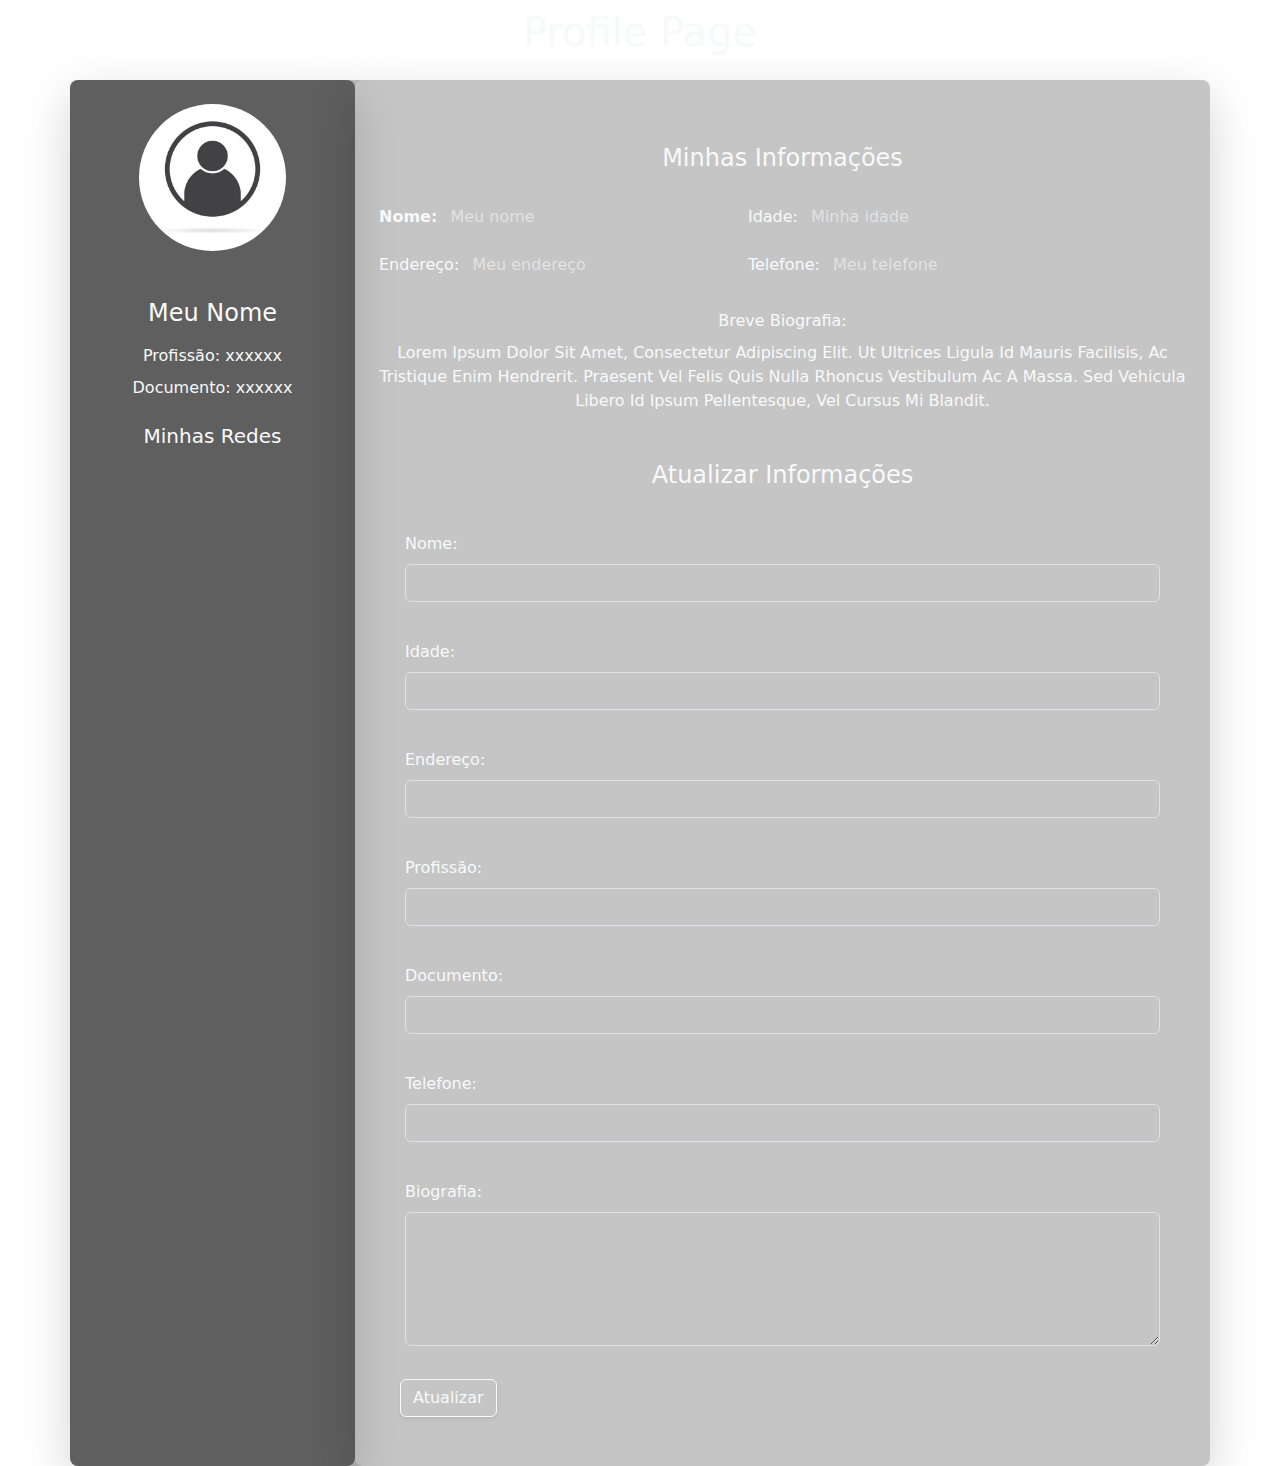
==== index.html @ d6658613 "Pequenos ajustes de rotas" ====
<!DOCTYPE html>
<html lang="pt-br">
  <head>
    <meta charset="UTF-8" />
    <meta name="viewport" content="width=device-width, initial-scale=1" />
    <title>Minha Página</title>
    <link rel="stylesheet"
      href="https://cdnjs.cloudflare.com/ajax/libs/font-awesome/6.4.0/css/all.min.css"
      integrity="sha512-iecdLmaskl7CVkqkXNQ/ZH/XLlvWZOJyj7Yy7tcenmpD1ypASozpmT/E0iPtmFIB46ZmdtAc9eNBvH0H/ZpiBw=="
      crossorigin="anonymous" referrerpolicy="no-referrer"/>
      <link rel="stylesheet" href="src/css/bootstrap.css">
      <script src="src/js/main.js" type="module" async></script>
  </head>
  <body class="text-black">
    <header class="bg-gradient navbar-nav mb-2">
      <a href="index.html" class="text-decoration-none">
        <h1 class="text-center text-light  py-2 h1">Profile Page</h1>
      </a>
    </header>
    <main class="text-light">
      <div class="container bg-gradient rounded-3">
        <div class="rounded-3 row bg-black bg-opacity-25">
          <div
            class="col-12 col-md-3 text-center text-light
            rounded-3 bg-opacity-50 bg-black shadow-lg">
            
                       <!--  <img class="picture_img rounded-circle w-100" src="src/assets/user.jpg" alt="imagem de usuário."> -->
          
            <div class="col-10 mb-5 img-fluid mt-4 w-75 m-auto">
              <label class="picture rounded-circle mt-4 w-75 d-flex m-auto" for="picture_input" tabindex="0">
                <input type="file" accept="image/*" class="picture_input d-none" id="picture_input">
                <span class="text-secondary picture_img rounded-circle w-100" id="picture_img">
                </span>

                
              </label>
            </div>

            <h2 class="h4 mb-3" id="profileName">Meu Nome</h2>
            <label for="profession" class="d-block mb-2">Profissão: <span id="userProfession">xxxxxx</span></label>
            <label for="numberDocument" class="d-block mb-2">Documento: <span id="userNumberDocument">xxxxxx</span></label>
            <h2 class="h5 mt-4">Minhas Redes</h2>
            <div class="mb-3 mt-4">
              <a href="https://www.linkedin.com/" target="_blank" class="link-light m-1"><i class="fa-brands
                  fa-linkedin fa-xl"></i></a>
              <a href="https://github.com/" target="_blank" class="link-light m-1"><i class="fa-brands fa-github
                  fa-xl"></i></a>
              <a href="https://twitter.com/" target="_blank" class="link-light m-1"><i class="fa-brands fa-twitter
                  fa-xl"></i></a>
              <a href="https://stackoverflow.com/" target="_blank" class="link-light m-1"><i class="fa-brands
                  fa-stack-overflow fa-xl"></i></a>
            </div>
            <img src="" alt="" />
          </div>
          <div class="col-12 col-md-9 shadow-lg p-3 bg-body bg-opacity-10 rounded-3">
            <h2 class="h4 mb-4 mt-5 text-center">Minhas Informações</h2>
            <div class="row mb-3">
              <div class="col-12 col-md-5 m-2">
                <label for="name" class="form-label"><strong>Nome:</strong> </label>
                <span class="text-white-50 m-2" id="userName">Meu nome</span>
              </div>
              <div class="col-12 col-md-5 m-2">
                <label for="age" class="form-label">Idade:</label>
                <span class="text-white-50 m-2" id="userAge">Minha idade</span>
              </div>
              <div class="col-12 col-md-5 m-2">
                <label for="location" class="form-label">Endereço:</label>
                <span class="text-white-50 m-2" id="userLocation">Meu endereço</span>
              </div>
              <div class="col-12 col-md-5 m-2">
                <label for="phone" class="form-label">Telefone:</label>
                <span class="text-white-50 m-2" id="userPhone">Meu telefone</span>
              </div>
            </div>
            <div class="mb-3 text-center text-capitalize">
              <label for="bio" class="form-label">Breve Biografia:</label>
              <p id="userBio">
                Lorem ipsum dolor sit amet, consectetur adipiscing elit. Ut
                ultrices ligula id mauris facilisis, ac tristique enim
                hendrerit. Praesent vel felis quis nulla rhoncus vestibulum ac a
                massa. Sed vehicula libero id ipsum pellentesque, vel cursus mi
                blandit.
              </p>
            </div>
            <h2 class="h4 mb-2 mt-5 text-center">Atualizar Informações</h2>
            <form action="" method="post" class="alert">
              <div class="mb-1 alert">
                <label for="name" class="form-label">Nome:</label>
                <input
                  type="text"
                  id="name"
                  name="name"
                  class="form-control form-control text-light bg-transparent"
                  required
                  />
              </div>
              <div class="mb-1 alert">
                <label for="age" class="form-label">Idade:</label>
                <input
                  type="number"
                  id="age"
                  name="age"
                  class="form-control form-control text-light bg-transparent"
                     min="18"
                  required
                  />
              </div>
              <div class="mb-1 alert">
                <label for="location" class="form-label">Endereço:</label>
                <input
                  type="text"
                  id="location"
                  name="location"
                  class="form-control form-control text-light bg-transparent"
                  required
                  />
              </div>
              <div class="mb-1 alert">
                <label for="location" class="form-label">Profissão:</label>
                <input
                  type="text"
                  id="profession"
                  name="profession"
                  class="form-control form-control text-light bg-transparent"
                  required
                  />
              </div>
              <div class="mb-1 alert">
                <label for="location" class="form-label">Documento:</label>
                <input
                  type="text"
                  id="numberDocument"
                  name="numberDocument"
                  class="form-control form-control text-light bg-transparent"
                  min="11"
                  required
                  />
              </div>
              <div class="mb-1 alert">
                <label for="phone" class="form-label">Telefone:</label>
                <input
                  type="text"
                  id="phone"
                  name="phone"
                  class="form-control form-control text-light bg-transparent"
                  required
                  />
              </div>
              <div class="mb-1 alert">
                <label for="bio" class="form-label">Biografia:</label>
                <textarea
                  id="bio"
                  name="bio"
                     class="form-control form-control text-light bg-transparent"
                  rows="5"
                  required></textarea>
              </div>
              <div class="container mt-3">
                <a href="index.html" class="btn shadow-sm bg-transparent text-light border-opacity-100 border-light border-1"  id="btnSubmit">
                  Atualizar
                </a>
              </div>
            </form>
          </div>
        </div>
      </div>
    </main>
      <script src="src/js/bootstrap.js"></script>
  </body>
</html>
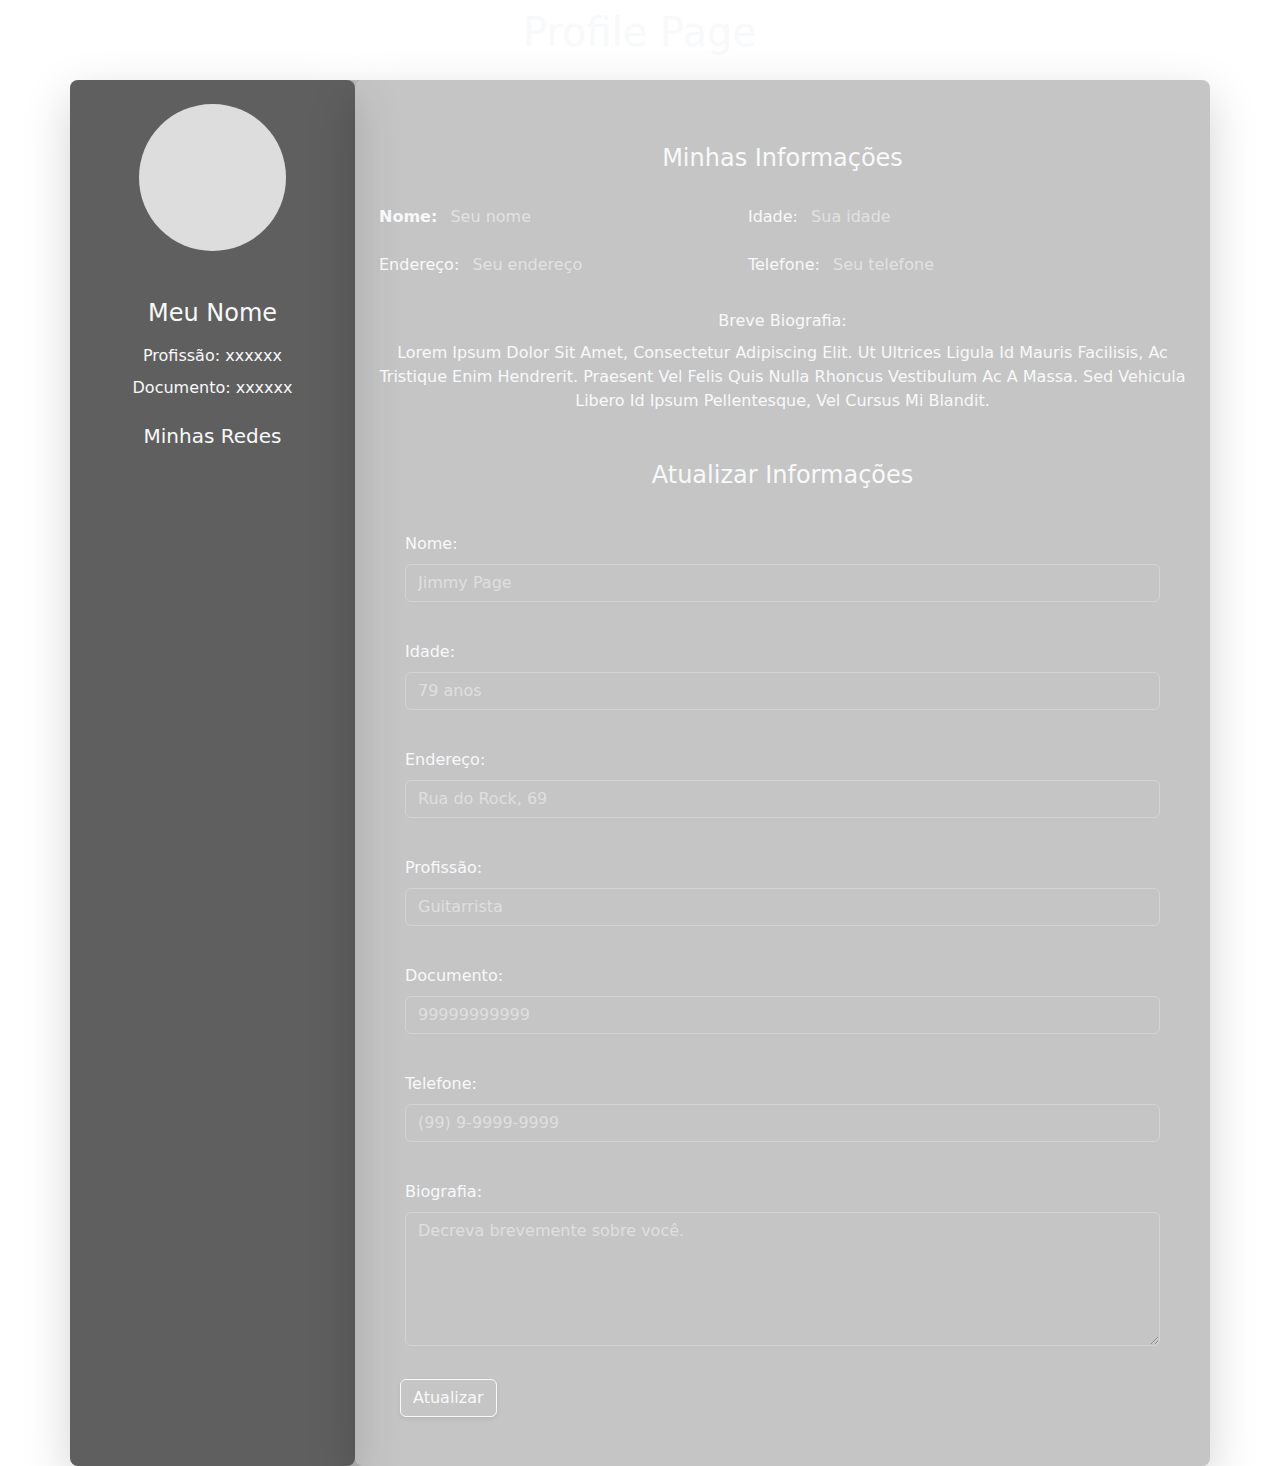
==== commit 9e29420c: "Bug fix images" ====
--- a/index.html
+++ b/index.html
@@ -23,16 +23,11 @@
           <div
             class="col-12 col-md-3 text-center text-light
             rounded-3 bg-opacity-50 bg-black shadow-lg">
-            
-                       <!--  <img class="picture_img rounded-circle w-100" src="src/assets/user.jpg" alt="imagem de usuário."> -->
-          
             <div class="col-10 mb-5 img-fluid mt-4 w-75 m-auto">
               <label class="picture rounded-circle mt-4 w-75 d-flex m-auto" for="picture_input" tabindex="0">
                 <input type="file" accept="image/*" class="picture_input d-none" id="picture_input">
                 <span class="text-secondary picture_img rounded-circle w-100" id="picture_img">
                 </span>
-
-                
               </label>
             </div>
 
@@ -50,26 +45,26 @@
               <a href="https://stackoverflow.com/" target="_blank" class="link-light m-1"><i class="fa-brands
                   fa-stack-overflow fa-xl"></i></a>
             </div>
-            <img src="" alt="" />
           </div>
+
           <div class="col-12 col-md-9 shadow-lg p-3 bg-body bg-opacity-10 rounded-3">
             <h2 class="h4 mb-4 mt-5 text-center">Minhas Informações</h2>
             <div class="row mb-3">
               <div class="col-12 col-md-5 m-2">
                 <label for="name" class="form-label"><strong>Nome:</strong> </label>
-                <span class="text-white-50 m-2" id="userName">Meu nome</span>
+                <span class="text-white-50 m-2" id="userName">Seu nome</span>
               </div>
               <div class="col-12 col-md-5 m-2">
                 <label for="age" class="form-label">Idade:</label>
-                <span class="text-white-50 m-2" id="userAge">Minha idade</span>
+                <span class="text-white-50 m-2" id="userAge">Sua idade</span>
               </div>
               <div class="col-12 col-md-5 m-2">
                 <label for="location" class="form-label">Endereço:</label>
-                <span class="text-white-50 m-2" id="userLocation">Meu endereço</span>
+                <span class="text-white-50 m-2" id="userLocation">Seu endereço</span>
               </div>
               <div class="col-12 col-md-5 m-2">
                 <label for="phone" class="form-label">Telefone:</label>
-                <span class="text-white-50 m-2" id="userPhone">Meu telefone</span>
+                <span class="text-white-50 m-2" id="userPhone">Seu telefone</span>
               </div>
             </div>
             <div class="mb-3 text-center text-capitalize">
@@ -86,72 +81,71 @@
             <form action="" method="post" class="alert">
               <div class="mb-1 alert">
                 <label for="name" class="form-label">Nome:</label>
-                <input
+                <input placeholder="Jimmy Page"
                   type="text"
                   id="name"
                   name="name"
-                  class="form-control form-control text-light bg-transparent"
+                  class="form-control form-control text-light bg-transparent placeholder"
                   required
                   />
               </div>
               <div class="mb-1 alert">
                 <label for="age" class="form-label">Idade:</label>
-                <input
+                <input placeholder="79 anos"
                   type="number"
                   id="age"
                   name="age"
-                  class="form-control form-control text-light bg-transparent"
+                  class="form-control form-control text-light bg-transparent placeholder"
                      min="18"
                   required
                   />
               </div>
               <div class="mb-1 alert">
                 <label for="location" class="form-label">Endereço:</label>
-                <input
+                <input placeholder="Rua do Rock, 69"
                   type="text"
                   id="location"
                   name="location"
-                  class="form-control form-control text-light bg-transparent"
+                  class="form-control form-control text-light bg-transparent placeholder"
                   required
                   />
               </div>
               <div class="mb-1 alert">
                 <label for="location" class="form-label">Profissão:</label>
-                <input
+                <input placeholder="Guitarrista"
                   type="text"
                   id="profession"
                   name="profession"
-                  class="form-control form-control text-light bg-transparent"
+                  class="form-control form-control text-light bg-transparent placeholder"
                   required
                   />
               </div>
               <div class="mb-1 alert">
                 <label for="location" class="form-label">Documento:</label>
-                <input
+                <input placeholder="99999999999"
                   type="text"
                   id="numberDocument"
                   name="numberDocument"
-                  class="form-control form-control text-light bg-transparent"
-                  min="11"
+                  class="form-control form-control text-light bg-transparent placeholder"
                   required
                   />
               </div>
               <div class="mb-1 alert">
                 <label for="phone" class="form-label">Telefone:</label>
-                <input
+                <input placeholder="(99) 9-9999-9999"
                   type="text"
                   id="phone"
                   name="phone"
-                  class="form-control form-control text-light bg-transparent"
+                  class="form-control form-control text-light bg-transparent placeholder"
                   required
                   />
               </div>
               <div class="mb-1 alert">
                 <label for="bio" class="form-label">Biografia:</label>
-                <textarea
+                <textarea placeholder="Decreva brevemente sobre você."
                   id="bio"
                   name="bio"
-                     class="form-control form-control text-light bg-transparent"
+                     class="form-control form-control text-light bg-transparent placeholder"
                   rows="5"
                   required></textarea>
               </div>
